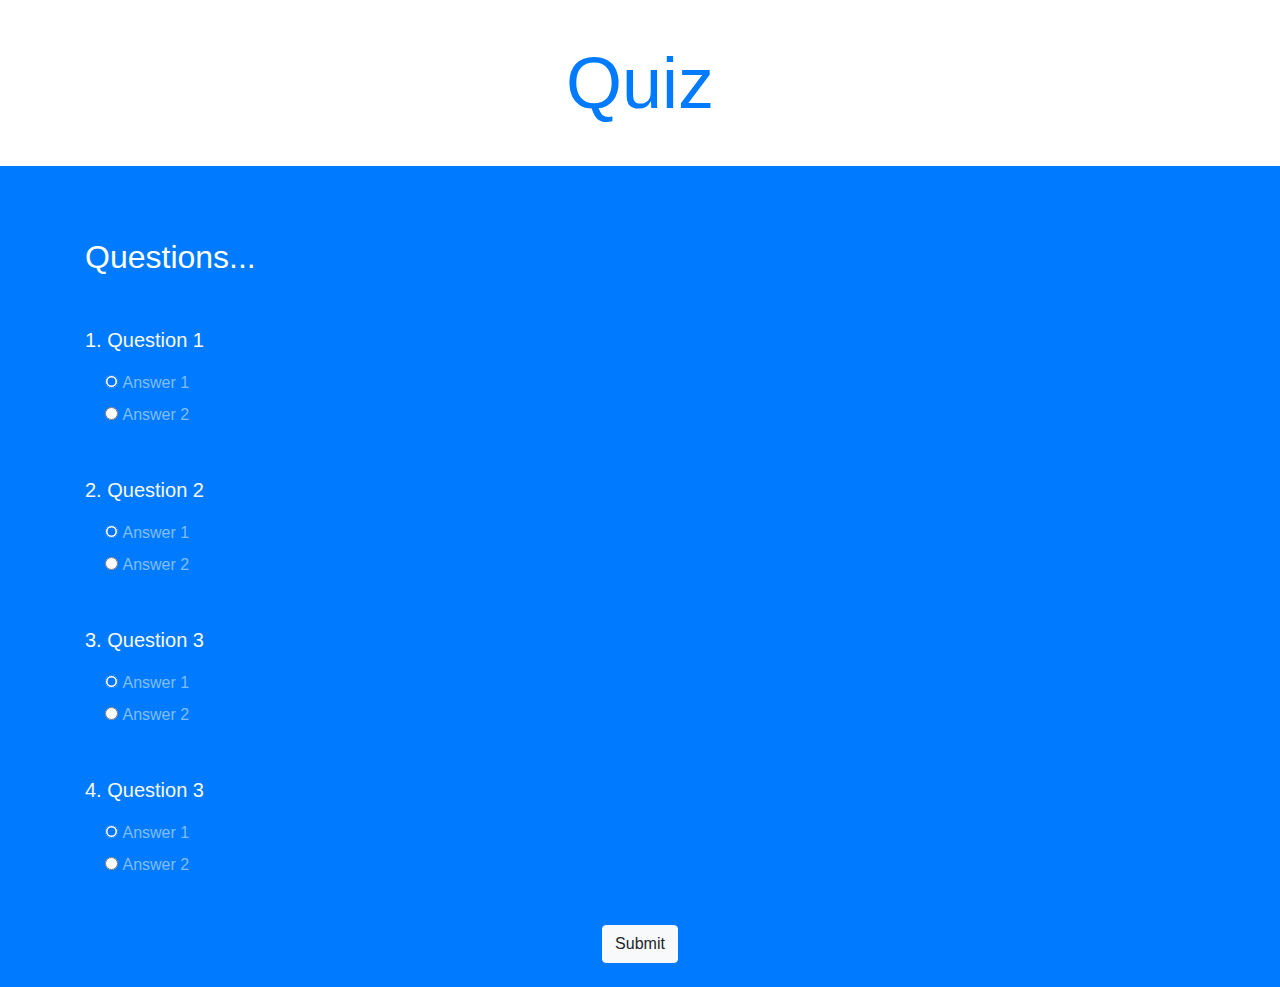
==== Quiz/index.html @ 6b7cde80 "added score on submit" ====
<!DOCTYPE html>
<html lang="en">

<head>
    <meta charset="UTF-8">
    <meta name="viewport" content="width=device-width, initial-scale=1.0">
    <meta http-equiv="X-UA-Compatible" content="ie=edge">
    <link rel="stylesheet" href="https://stackpath.bootstrapcdn.com/bootstrap/4.3.1/css/bootstrap.min.css"
        integrity="sha384-ggOyR0iXCbMQv3Xipma34MD+dH/1fQ784/j6cY/iJTQUOhcWr7x9JvoRxT2MZw1T" crossorigin="anonymous">
    <title>Quiz</title>
</head>

<body>

    <!-- Top section -->

    <div class="intro py-3 bg-white text-center">
        <div class="container">
            <h2 class="text-primary display-3 my-4">Quiz</h2>
        </div>
    </div>

    <!-- Score section-->
    <div class="result py-4 d-none bg-light text-center">
        <div class="container lead">
            <p>You are <span class="text-primary display-4 p-3">0%</span>Correct</p>
        </div>
    </div>

    <!--Quiz section-->

    <div class="quiz py-4 bg-primary">
        <div class="container">
            <h2 class="my-5 text-white">Questions...</h2>
            <form class="quiz-form text-light">
                <div class="my-5">
                    <p class="lead font-weight-normal">1. Question 1</p>
                    <div class="form-check my-2 text-white-50">
                        <input type="radio" name="q1" value="A" checked>
                        <label class="form-check-label">Answer 1</label>
                    </div>
                    <div class="form-check my-2 text-white-50">
                        <input type="radio" name="q1" value="B">
                        <label class="form-check-label">Answer 2</label>
                    </div>
                </div>
                <div class="my-5">
                    <p class="lead font-weight-normal">2. Question 2</p>
                    <div class="form-check my-2 text-white-50">
                        <input type="radio" name="q2" value="A" checked>
                        <label class="form-check-label">Answer 1</label>
                    </div>
                    <div class="form-check my-2 text-white-50">
                        <input type="radio" name="q2" value="B">
                        <label class="form-check-label">Answer 2</label>
                    </div>
                </div>
                <div class="my-5">
                    <p class="lead font-weight-normal">3. Question 3</p>
                    <div class="form-check my-2 text-white-50">
                        <input type="radio" name="q3" value="A" checked>
                        <label class="form-check-label">Answer 1</label>
                    </div>
                    <div class="form-check my-2 text-white-50">
                        <input type="radio" name="q3" value="B">
                        <label class="form-check-label">Answer 2</label>
                    </div>
                </div>
                <div class="my-5">
                    <p class="lead font-weight-normal">4. Question 3</p>
                    <div class="form-check my-2 text-white-50">
                        <input type="radio" name="q4" value="A" checked>
                        <label class="form-check-label">Answer 1</label>
                    </div>
                    <div class="form-check my-2 text-white-50">
                        <input type="radio" name="q4" value="B">
                        <label class="form-check-label">Answer 2</label>
                    </div>
                </div>
                <div class="text-center">
                    <input type="submit" class="btn btn-light">
                </div>
            </form>
        </div>
    </div>

    <script src="app.js"></script>
</body>

</html>
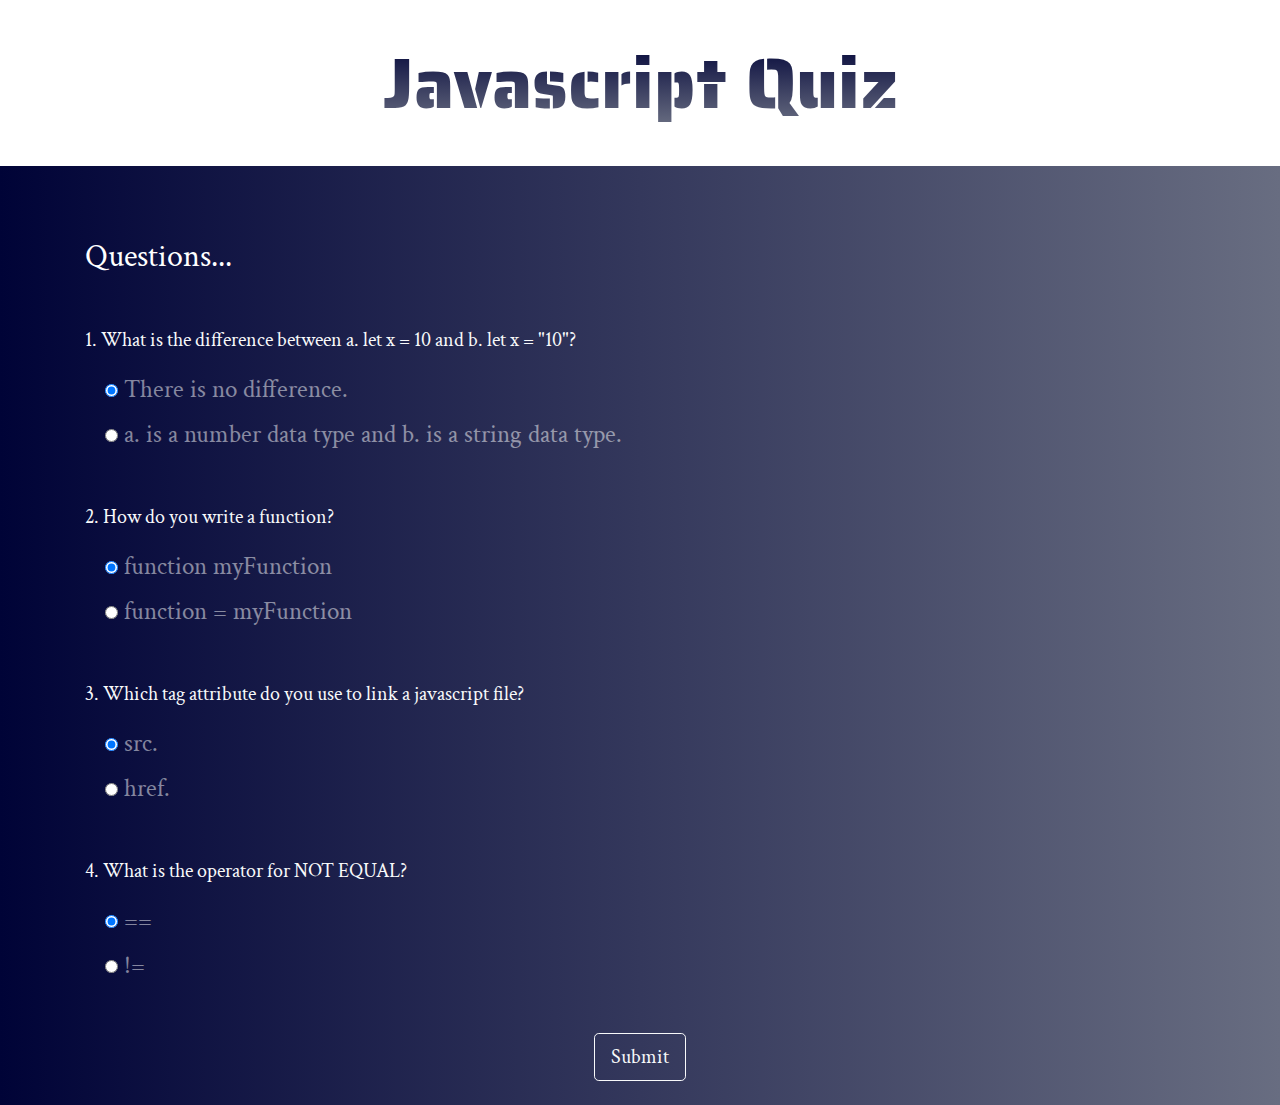
==== commit f0edfc94: "Changed styling" ====
--- a/Quiz/index.html
+++ b/Quiz/index.html
@@ -8,77 +8,81 @@
     <link rel="stylesheet" href="https://stackpath.bootstrapcdn.com/bootstrap/4.3.1/css/bootstrap.min.css"
         integrity="sha384-ggOyR0iXCbMQv3Xipma34MD+dH/1fQ784/j6cY/iJTQUOhcWr7x9JvoRxT2MZw1T" crossorigin="anonymous">
     <title>Quiz</title>
+    <link href="https://fonts.googleapis.com/css?family=Crimson+Text|Saira+Stencil+One&display=swap" rel="stylesheet">
+    <link rel="stylesheet" href="style.css">
 </head>
 
 <body>
 
     <!-- Top section -->
 
-    <div class="intro py-3 bg-white text-center">
+    <div class="intro py-3 text-center">
         <div class="container">
-            <h2 class="text-primary display-3 my-4">Quiz</h2>
+            <h2 class=" titleQuiz display-3 my-4">Javascript Quiz</h2>
         </div>
     </div>
 
     <!-- Score section-->
     <div class="result py-4 d-none bg-light text-center">
         <div class="container lead">
-            <p>You are <span class="text-primary display-4 p-3">0%</span>Correct</p>
+            <p>You are <span class="text-primary display-4 p-3">0%</span>correct!</p>
         </div>
     </div>
 
     <!--Quiz section-->
 
-    <div class="quiz py-4 bg-primary">
+    <div class="quiz py-4">
         <div class="container">
             <h2 class="my-5 text-white">Questions...</h2>
             <form class="quiz-form text-light">
                 <div class="my-5">
-                    <p class="lead font-weight-normal">1. Question 1</p>
+                    <p class="lead font-weight-normal">1. What is the difference between a. let x = 10 and b. let x =
+                        "10"?
+                    </p>
                     <div class="form-check my-2 text-white-50">
                         <input type="radio" name="q1" value="A" checked>
-                        <label class="form-check-label">Answer 1</label>
+                        <label class="form-check-label">There is no difference.</label>
                     </div>
                     <div class="form-check my-2 text-white-50">
                         <input type="radio" name="q1" value="B">
-                        <label class="form-check-label">Answer 2</label>
+                        <label class="form-check-label">a. is a number data type and b. is a string data type.</label>
                     </div>
                 </div>
                 <div class="my-5">
-                    <p class="lead font-weight-normal">2. Question 2</p>
+                    <p class="lead font-weight-normal">2. How do you write a function?</p>
                     <div class="form-check my-2 text-white-50">
                         <input type="radio" name="q2" value="A" checked>
-                        <label class="form-check-label">Answer 1</label>
+                        <label class="form-check-label">function myFunction</script></label>
                     </div>
                     <div class="form-check my-2 text-white-50">
                         <input type="radio" name="q2" value="B">
-                        <label class="form-check-label">Answer 2</label>
+                        <label class="form-check-label">function = myFunction</label>
                     </div>
                 </div>
                 <div class="my-5">
-                    <p class="lead font-weight-normal">3. Question 3</p>
+                    <p class="lead font-weight-normal">3. Which tag attribute do you use to link a javascript file?</p>
                     <div class="form-check my-2 text-white-50">
                         <input type="radio" name="q3" value="A" checked>
-                        <label class="form-check-label">Answer 1</label>
+                        <label class="form-check-label">src.</label>
                     </div>
                     <div class="form-check my-2 text-white-50">
                         <input type="radio" name="q3" value="B">
-                        <label class="form-check-label">Answer 2</label>
+                        <label class="form-check-label">href.</label>
                     </div>
                 </div>
                 <div class="my-5">
-                    <p class="lead font-weight-normal">4. Question 3</p>
+                    <p class="lead font-weight-normal">4. What is the operator for NOT EQUAL?</p>
                     <div class="form-check my-2 text-white-50">
                         <input type="radio" name="q4" value="A" checked>
-                        <label class="form-check-label">Answer 1</label>
+                        <label class="form-check-label">==</label>
                     </div>
                     <div class="form-check my-2 text-white-50">
                         <input type="radio" name="q4" value="B">
-                        <label class="form-check-label">Answer 2</label>
+                        <label class="form-check-label">!=</label>
                     </div>
                 </div>
                 <div class="text-center">
-                    <input type="submit" class="btn btn-light">
+                    <input type="submit" class="btn btn-outline-light btn-lg">
                 </div>
             </form>
         </div>
--- a/Quiz/style.css
+++ b/Quiz/style.css
@@ -0,0 +1,23 @@
+.titleQuiz {
+    font-family: 'Saira Stencil One', cursive;
+    background: -webkit-linear-gradient(rgba(0, 3, 55, 1), rgba(104, 109, 129, 1));
+    -webkit-background-clip: text;
+    -webkit-text-fill-color: transparent;
+}
+
+.result {
+    font-family: 'Crimson Text', serif;
+}
+
+.quiz {
+
+    font-family: 'Crimson Text', serif;
+    font-size: 25px;
+    background: rgb(0, 3, 55);
+    background: linear-gradient(90deg, rgba(0, 3, 55, 1) 0%, rgba(104, 109, 129, 1) 100%);
+
+}
+
+.btn {
+    font-size: 20px;
+}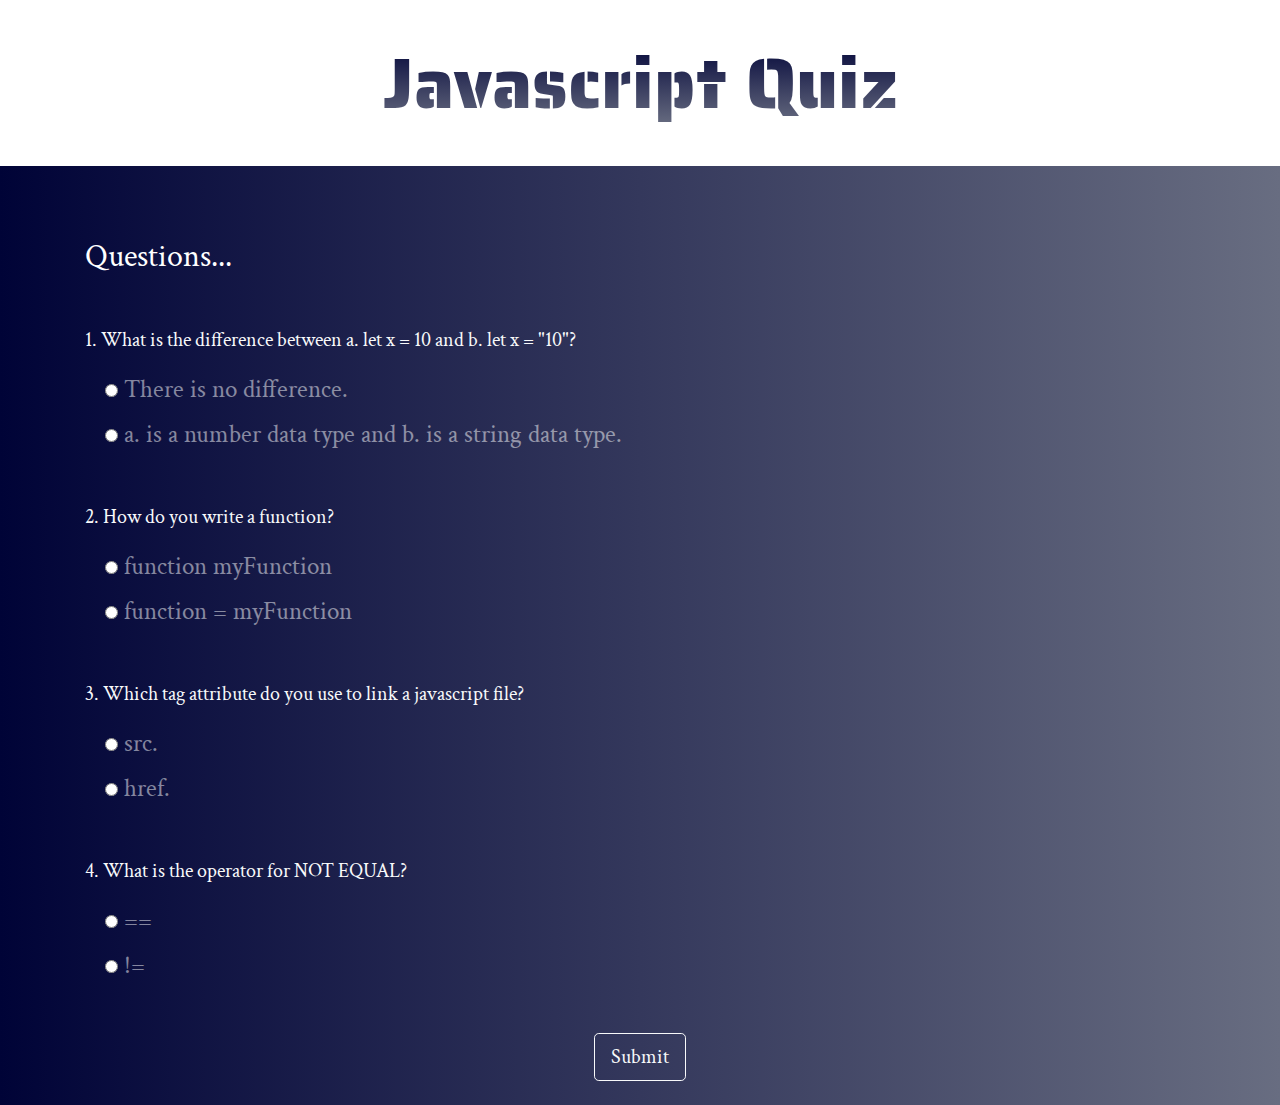
==== commit 1f749b0d: "." ====
--- a/Quiz/index.html
+++ b/Quiz/index.html
@@ -25,7 +25,7 @@
     <!-- Score section-->
     <div class="result py-4 d-none bg-light text-center">
         <div class="container lead">
-            <p>You are <span class="text-primary display-4 p-3">0%</span>correct!</p>
+            <p>You are <span class="quizPercent display-4 p-3"></span>correct!</p>
         </div>
     </div>
 
@@ -40,7 +40,7 @@
                         "10"?
                     </p>
                     <div class="form-check my-2 text-white-50">
-                        <input type="radio" name="q1" value="A" checked>
+                        <input type="radio" name="q1" value="A">
                         <label class="form-check-label">There is no difference.</label>
                     </div>
                     <div class="form-check my-2 text-white-50">
@@ -51,7 +51,7 @@
                 <div class="my-5">
                     <p class="lead font-weight-normal">2. How do you write a function?</p>
                     <div class="form-check my-2 text-white-50">
-                        <input type="radio" name="q2" value="A" checked>
+                        <input type="radio" name="q2" value="A">
                         <label class="form-check-label">function myFunction</script></label>
                     </div>
                     <div class="form-check my-2 text-white-50">
@@ -62,7 +62,7 @@
                 <div class="my-5">
                     <p class="lead font-weight-normal">3. Which tag attribute do you use to link a javascript file?</p>
                     <div class="form-check my-2 text-white-50">
-                        <input type="radio" name="q3" value="A" checked>
+                        <input type="radio" name="q3" value="A">
                         <label class="form-check-label">src.</label>
                     </div>
                     <div class="form-check my-2 text-white-50">
@@ -73,7 +73,7 @@
                 <div class="my-5">
                     <p class="lead font-weight-normal">4. What is the operator for NOT EQUAL?</p>
                     <div class="form-check my-2 text-white-50">
-                        <input type="radio" name="q4" value="A" checked>
+                        <input type="radio" name="q4" value="A">
                         <label class="form-check-label">==</label>
                     </div>
                     <div class="form-check my-2 text-white-50">
--- a/Quiz/style.css
+++ b/Quiz/style.css
@@ -18,6 +18,12 @@
 
 }
 
+.quizPercent {
+    background: -webkit-linear-gradient(rgba(0, 3, 55, 1), rgba(104, 109, 129, 1));
+    -webkit-background-clip: text;
+    -webkit-text-fill-color: transparent;
+}
+
 .btn {
     font-size: 20px;
 }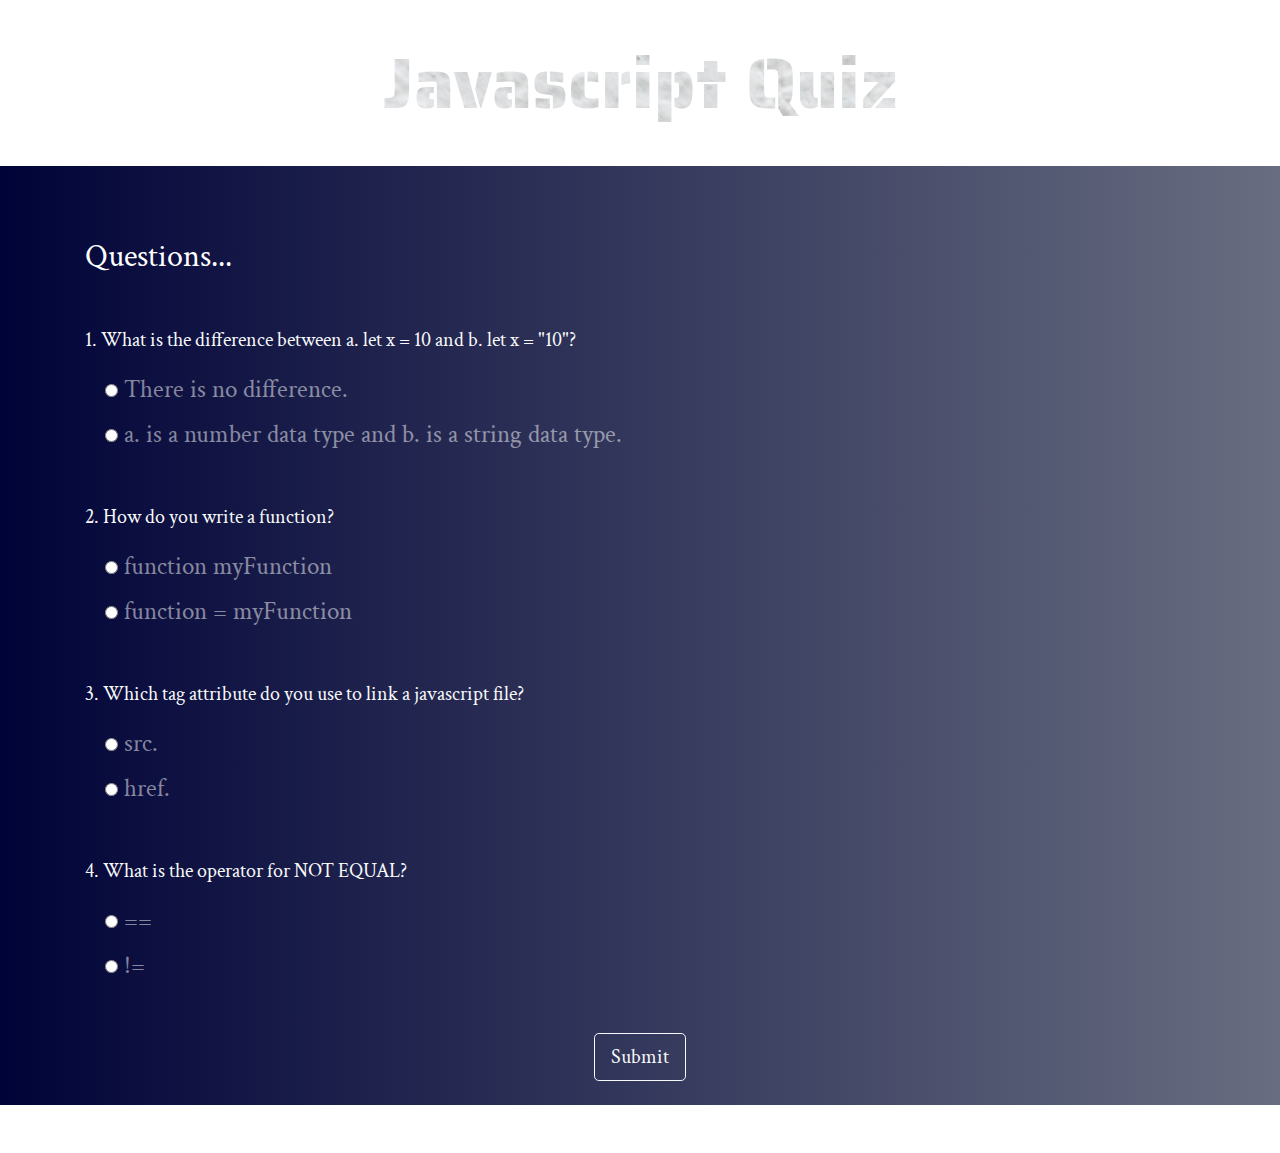
==== commit f7256219: "." ====
--- a/Quiz/index.html
+++ b/Quiz/index.html
@@ -23,7 +23,7 @@
     </div>
 
     <!-- Score section-->
-    <div class="result py-4 d-none bg-light text-center">
+    <div class="result py-4 d-none text-center">
         <div class="container lead">
             <p>You are <span class="quizPercent display-4 p-3"></span>correct!</p>
         </div>
@@ -88,6 +88,11 @@
         </div>
     </div>
 
+    <!--bottom section-->
+
+    <div class="footer py-4 text-center">
+    </div>
+
     <script src="app.js"></script>
 </body>
 
--- a/Quiz/style.css
+++ b/Quiz/style.css
@@ -1,12 +1,27 @@
+* {
+    margin: 0;
+    padding: 0;
+}
+
+body {
+    background-image: url("/img/mitch-harris-cPZ21gvclO8-unsplash.jpg");
+    background-repeat: repeat;
+    background-origin: center;
+    height: 100vh;
+}
+
 .titleQuiz {
     font-family: 'Saira Stencil One', cursive;
-    background: -webkit-linear-gradient(rgba(0, 3, 55, 1), rgba(104, 109, 129, 1));
     -webkit-background-clip: text;
     -webkit-text-fill-color: transparent;
+    background-image: url("/img/thomas-heintz-0tgMnMIYQ9Y-unsplash.jpg");
+
 }
 
 .result {
     font-family: 'Crimson Text', serif;
+    color: white;
+
 }
 
 .quiz {
